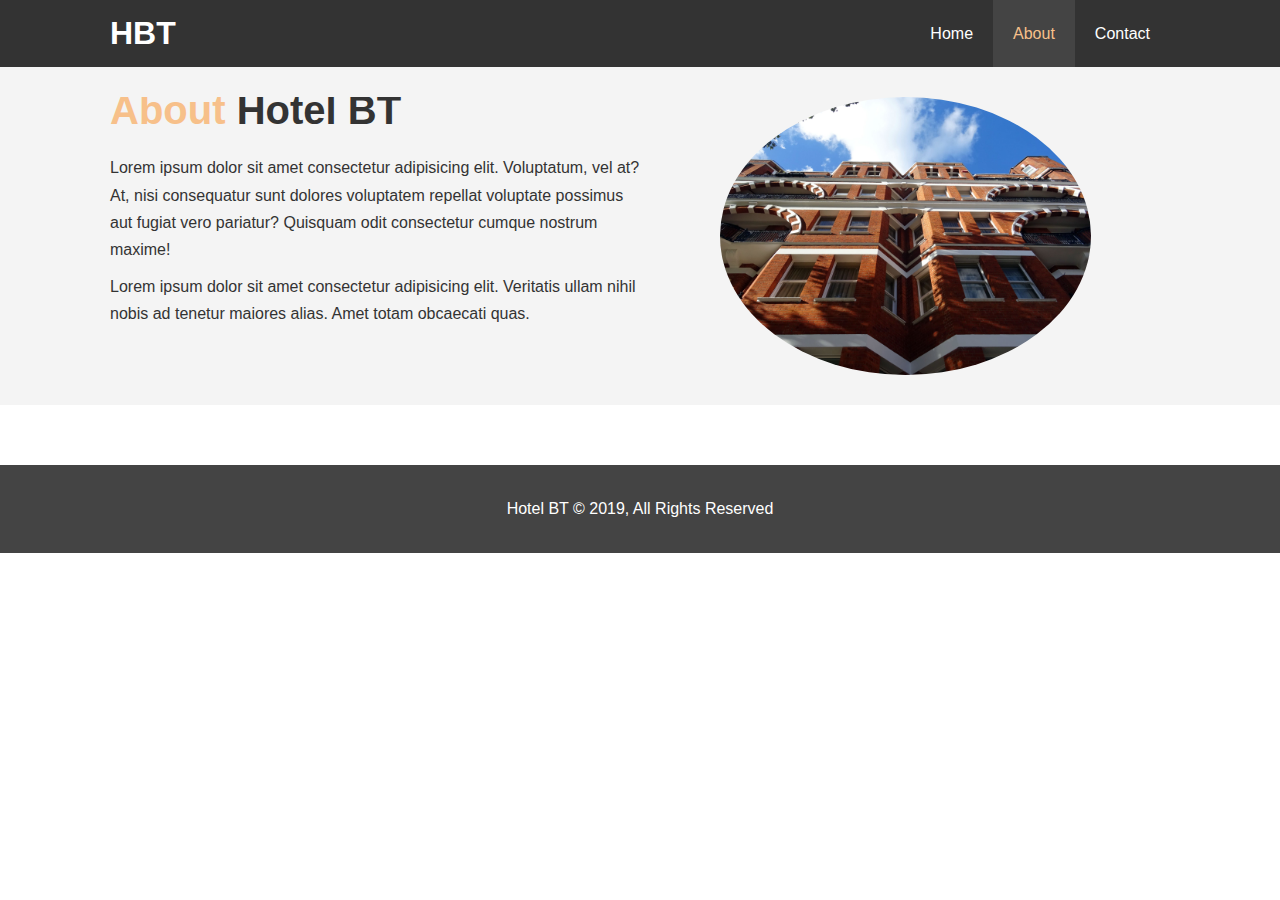
==== about.html @ 514b5483 "first section about page" ====
<!DOCTYPE html>
<html lang="en">
<head>
  <meta charset="UTF-8">
  <meta http-equiv="X-UA-Compatible" content="IE=edge">
  <meta name="viewport" content="width=device-width, initial-scale=1.0">
  <title>Hotel BT | About</title>
  <meta name="description" content="Welcome to the most extraordinary Hotel in Boston Massachusetts">
  <meta name="keywords" content="hotel, boston hotel, new england hotel">
  <link rel="stylesheet" href="css/style.css">
</head>
<body>
  <header>
    <nav id="navbar">
      <div class="container">
        <h1 class="logo"><a href="index.html">HBT</a></h1>
        <ul>
          <li><a href="index.html">Home</a></li>
          <li><a class="current" href="About.html">About</a></li>
          <li><a href="Contact.html">Contact</a></li>
        </ul>
      </div>
    </nav>
  </header>
  <section id="about-info" class="bg-light py-3">
    <div class="container">
      <div class="info-left">
        <h1 class="l-heading"><span class="text-primary">About </span>Hotel BT</h1>
        <p>Lorem ipsum dolor sit amet consectetur adipisicing elit. Voluptatum, vel at? At, nisi consequatur sunt dolores voluptatem repellat voluptate possimus aut fugiat vero pariatur? Quisquam odit consectetur cumque nostrum maxime!</p>
        <p>Lorem ipsum dolor sit amet consectetur adipisicing elit. Veritatis ullam nihil nobis ad tenetur maiores alias. Amet totam obcaecati quas.</p>
      </div>
      <div class="info-right">
        <img src="./img/photo-2.jpg" alt="Hotel">
      </div>
    </div>
  </section>
  <section id="testimonials" class="py-3">
    <div class="container">
      
    </div>
  </section>
  <footer id="main-footer">
    <p>Hotel BT &copy; 2019, All Rights Reserved</p>
  </footer>
</body>
</html>
---- css/style.css ----
* {
  box-sizing: border-box;
  margin: 0;
  padding: 0;
}

/* Main Styling */
html,body {
  font-family: 'Segoe UI', Tahoma, Geneva, Verdana, sans-serif;
  line-height: 1.7em;
}

a {
  color: #333;
  text-decoration: none;
}

h1, h2, h3 {
  padding-bottom: 20px;
}

p {
  margin: 10px 0;
}

/* Utility classes */

.container {
  margin: auto;
  max-width: 1100px;
  overflow: auto;
  padding: 0 20px;
}

.text-primary {
  color: #f7c08a;
}

.lead {
  font-size: 20px;
}

.btn {
  display: inline-block;
  font-size: 18px;
  color: #fff;
  background: #333;
  padding: 13px 20px;
  border: none;
  cursor: pointer;
}

.btn-light {
  background: #f4f4f4;
  color: #333;
}

.bg-dark {
  background: #333;
  color: #fff;
}

.bg-light {
  background: #f4f4f4;
  color: #333;
}

.bg-primary {
  background: #f7c08a;
  color: #333;
}

.btn:hover {
  background: #f7c08a;
  color: #333;
}

.clr {
  clear: both;
}

.l-heading { font-size: 40px; }

/* Padding */
.py-1 { padding: 10px 0; }
.py-2 { padding: 20px 0; }
.py-3 { padding: 30px 0; }

/* Navbar */
#navbar {
  background-color: #333;
  color: #fff;
  overflow: auto;
}

#navbar a {
  color: #fff;
}

#navbar h1 {
  float: left;
  padding-top: 20px;
}

#navbar ul {
  float: right;
  list-style: none;
}

#navbar ul li {
  float: left;
}

#navbar ul li a {
  display: block;
  padding: 20px;
  text-align: center;
}

#navbar ul li a:hover,
#navbar ul li a.current {
  background-color: #444;
  color: #f7c08a;
}

/* Showcase */

#showcase {
  background: url('../img/showcase.jpg') no-repeat
  center center/cover;
  height: 600px;
}

#showcase .showcase-content {
  color: #fff;
  text-align: center;
  padding-top: 170px;
}

#showcase .showcase-content h1 {
  font-size: 60px;
  line-height: 1.2em;
  
}

#showcase .showcase-content p {
 padding-bottom: 20px; 
 line-height: 1.7em;
}

/* Home Info */
#home-info {
  height: 400px;
}

#home-info .info-img {
  float: left;
  width: 50%;
  background: url('../img/photo-1.jpg') no-repeat;
  min-height: 100%;
}

#home-info .info-content {
  float: right;
  width: 50%;
  height: 100%;
  text-align: center;
  padding: 50px 30px;
  overflow: hidden;
}

#home-info .info-content p {
  padding-bottom: 30px;
}

/* Features Section */
.box {
  float: left;
  width: 33.3%;
  padding: 50px;
  text-align: center;
}

.box i {
  margin-bottom: 10px;
}

/* About Info  */

#about-info .info-right {
  float: right;
  width: 50%;
  min-height: 100%;
}

#about-info .info-right img {
  display: block;
  margin: auto;
  width: 70%;
  border-radius: 50%;
}

#about-info .info-left {
  float: left;
  width: 50%;
  min-height: 100%;
}

/* Footer */
#main-footer {
  text-align: center;
  background: #444;
  color: #fff;
  padding: 20px;
}
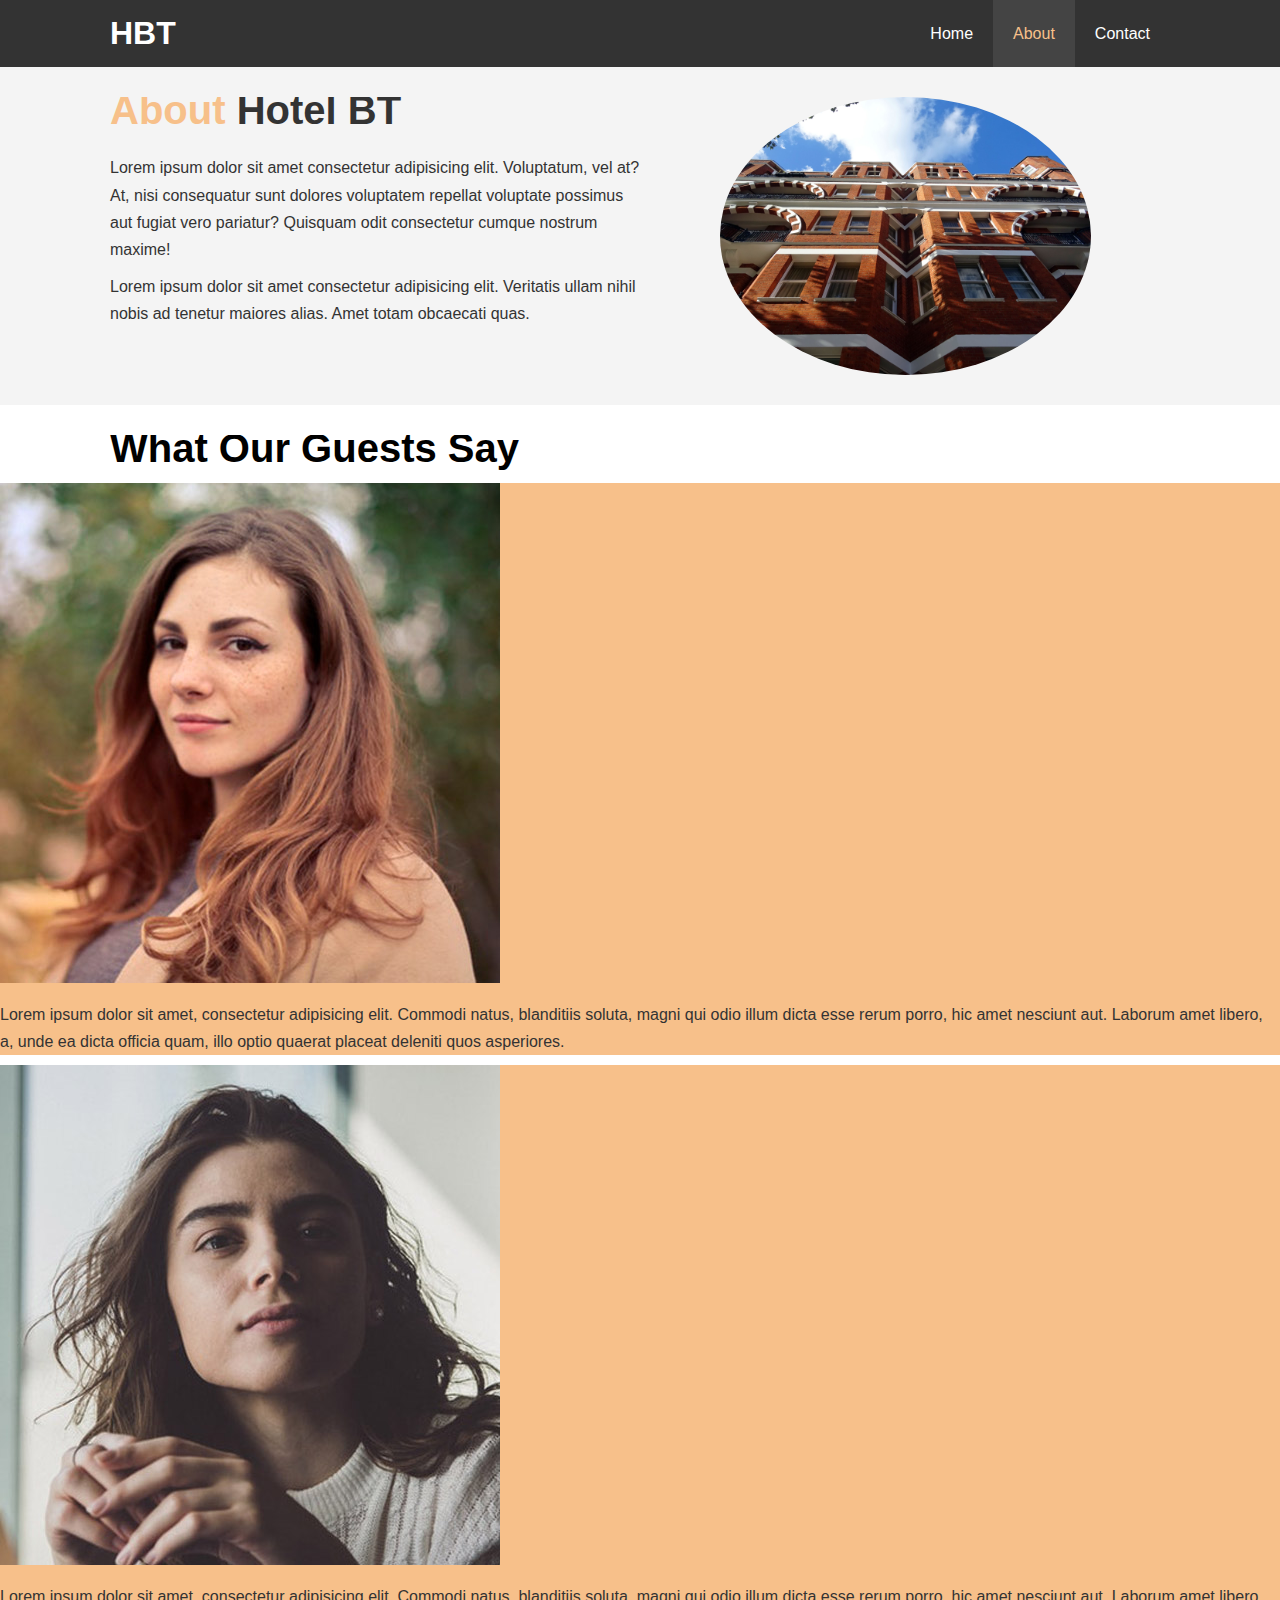
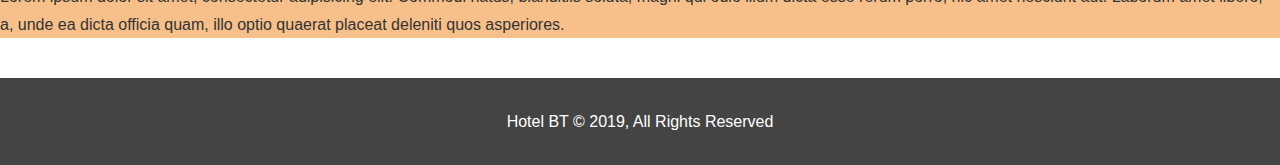
==== commit 15a5dd39: "added testimonial" ====
--- a/about.html
+++ b/about.html
@@ -36,7 +36,15 @@
   </section>
   <section id="testimonials" class="py-3">
     <div class="container">
-      
+      <h2 class="l-heading">What Our Guests Say</h2>
+    </div>
+    <div class="testimonial bg-primary">
+      <img src="./img/person-1.jpg" alt="Samantha">
+      <p>Lorem ipsum dolor sit amet, consectetur adipisicing elit. Commodi natus, blanditiis soluta, magni qui odio illum dicta esse rerum porro, hic amet nesciunt aut. Laborum amet libero, a, unde ea dicta officia quam, illo optio quaerat placeat deleniti quos asperiores.</p> 
+    </div>
+    <div class="testimonial bg-primary">
+      <img src="./img/person-2.jpg" alt="Jen">
+      <p>Lorem ipsum dolor sit amet, consectetur adipisicing elit. Commodi natus, blanditiis soluta, magni qui odio illum dicta esse rerum porro, hic amet nesciunt aut. Laborum amet libero, a, unde ea dicta officia quam, illo optio quaerat placeat deleniti quos asperiores.</p> 
     </div>
   </section>
   <footer id="main-footer">
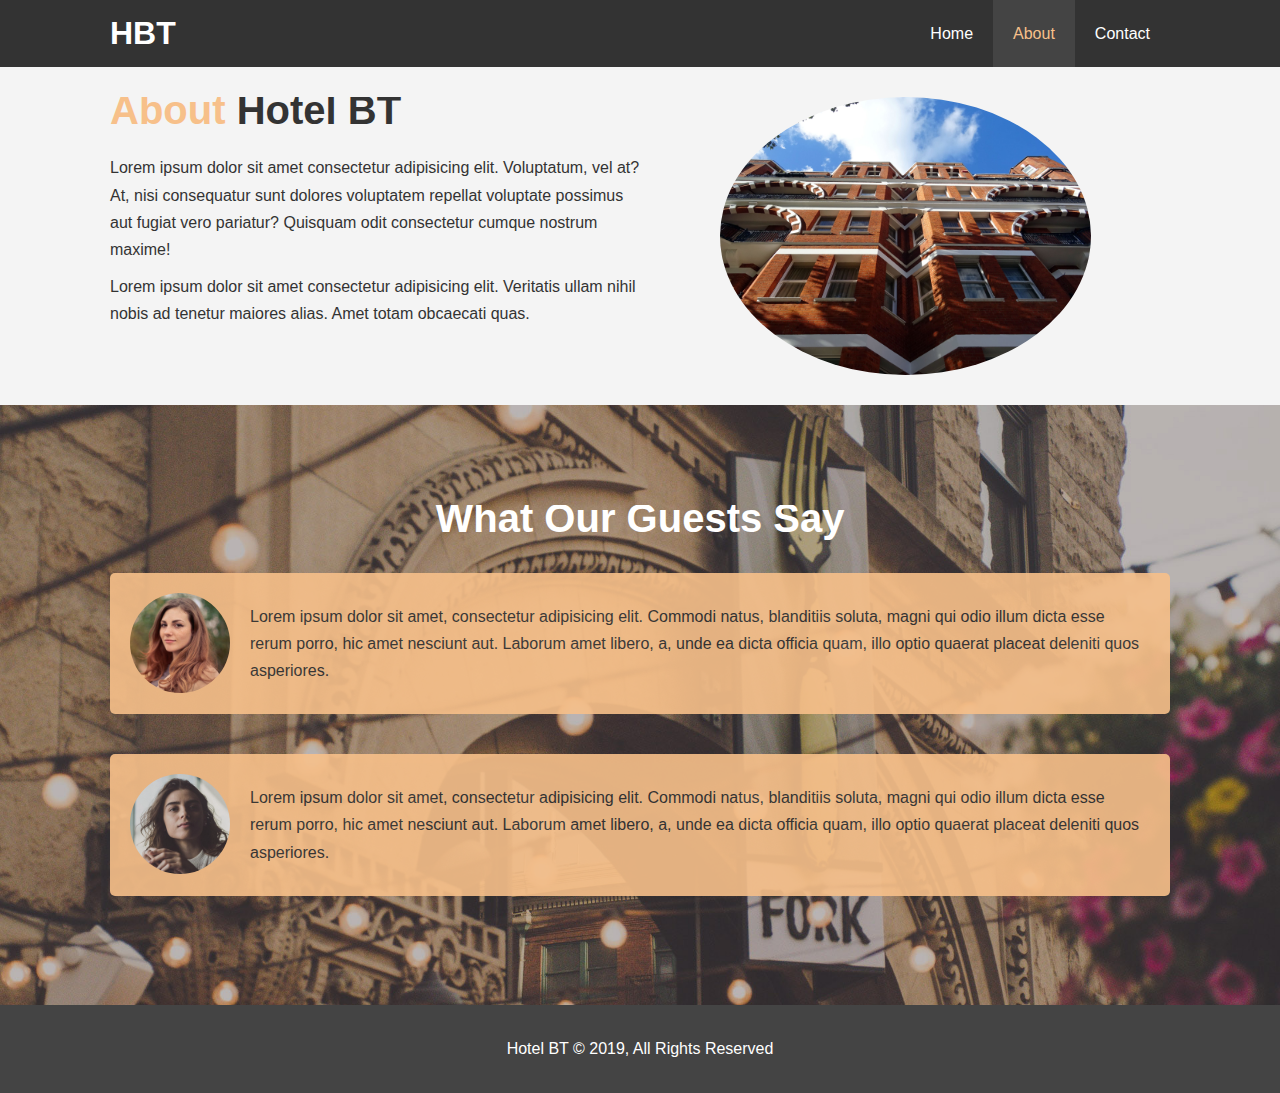
==== commit 216e53a0: "About page done" ====
--- a/about.html
+++ b/about.html
@@ -37,14 +37,14 @@
   <section id="testimonials" class="py-3">
     <div class="container">
       <h2 class="l-heading">What Our Guests Say</h2>
-    </div>
-    <div class="testimonial bg-primary">
-      <img src="./img/person-1.jpg" alt="Samantha">
-      <p>Lorem ipsum dolor sit amet, consectetur adipisicing elit. Commodi natus, blanditiis soluta, magni qui odio illum dicta esse rerum porro, hic amet nesciunt aut. Laborum amet libero, a, unde ea dicta officia quam, illo optio quaerat placeat deleniti quos asperiores.</p> 
-    </div>
-    <div class="testimonial bg-primary">
-      <img src="./img/person-2.jpg" alt="Jen">
-      <p>Lorem ipsum dolor sit amet, consectetur adipisicing elit. Commodi natus, blanditiis soluta, magni qui odio illum dicta esse rerum porro, hic amet nesciunt aut. Laborum amet libero, a, unde ea dicta officia quam, illo optio quaerat placeat deleniti quos asperiores.</p> 
+      <div class="testimonial bg-primary">
+        <img src="./img/person-1.jpg" alt="Samantha">
+        <p>Lorem ipsum dolor sit amet, consectetur adipisicing elit. Commodi natus, blanditiis soluta, magni qui odio illum dicta esse rerum porro, hic amet nesciunt aut. Laborum amet libero, a, unde ea dicta officia quam, illo optio quaerat placeat deleniti quos asperiores.</p> 
+      </div>
+      <div class="testimonial bg-primary">
+        <img src="./img/person-2.jpg" alt="Jen">
+        <p>Lorem ipsum dolor sit amet, consectetur adipisicing elit. Commodi natus, blanditiis soluta, magni qui odio illum dicta esse rerum porro, hic amet nesciunt aut. Laborum amet libero, a, unde ea dicta officia quam, illo optio quaerat placeat deleniti quos asperiores.</p> 
+      </div>
     </div>
   </section>
   <footer id="main-footer">
--- a/css/style.css
+++ b/css/style.css
@@ -206,6 +206,35 @@
   min-height: 100%;
 }
 
+/* Testimonials */
+
+#testimonials {
+  height: 600px;
+  background: url('../img/test-bg.jpg') no-repeat 
+  center center/cover;
+  padding-top: 100px;
+}
+
+#testimonials h2 {
+  color: #fff;
+  text-align: center;
+  padding-bottom: 40px;
+}
+
+#testimonials .testimonial {
+  padding: 20px;
+  margin-bottom: 40px;
+  border-radius: 5px;
+  opacity: 0.9;
+}
+
+#testimonials .testimonial img {
+  width: 100px;
+  float: left;
+  margin-right: 20px;
+  border-radius: 50%;
+}
+
 /* Footer */
 #main-footer {
   text-align: center;
